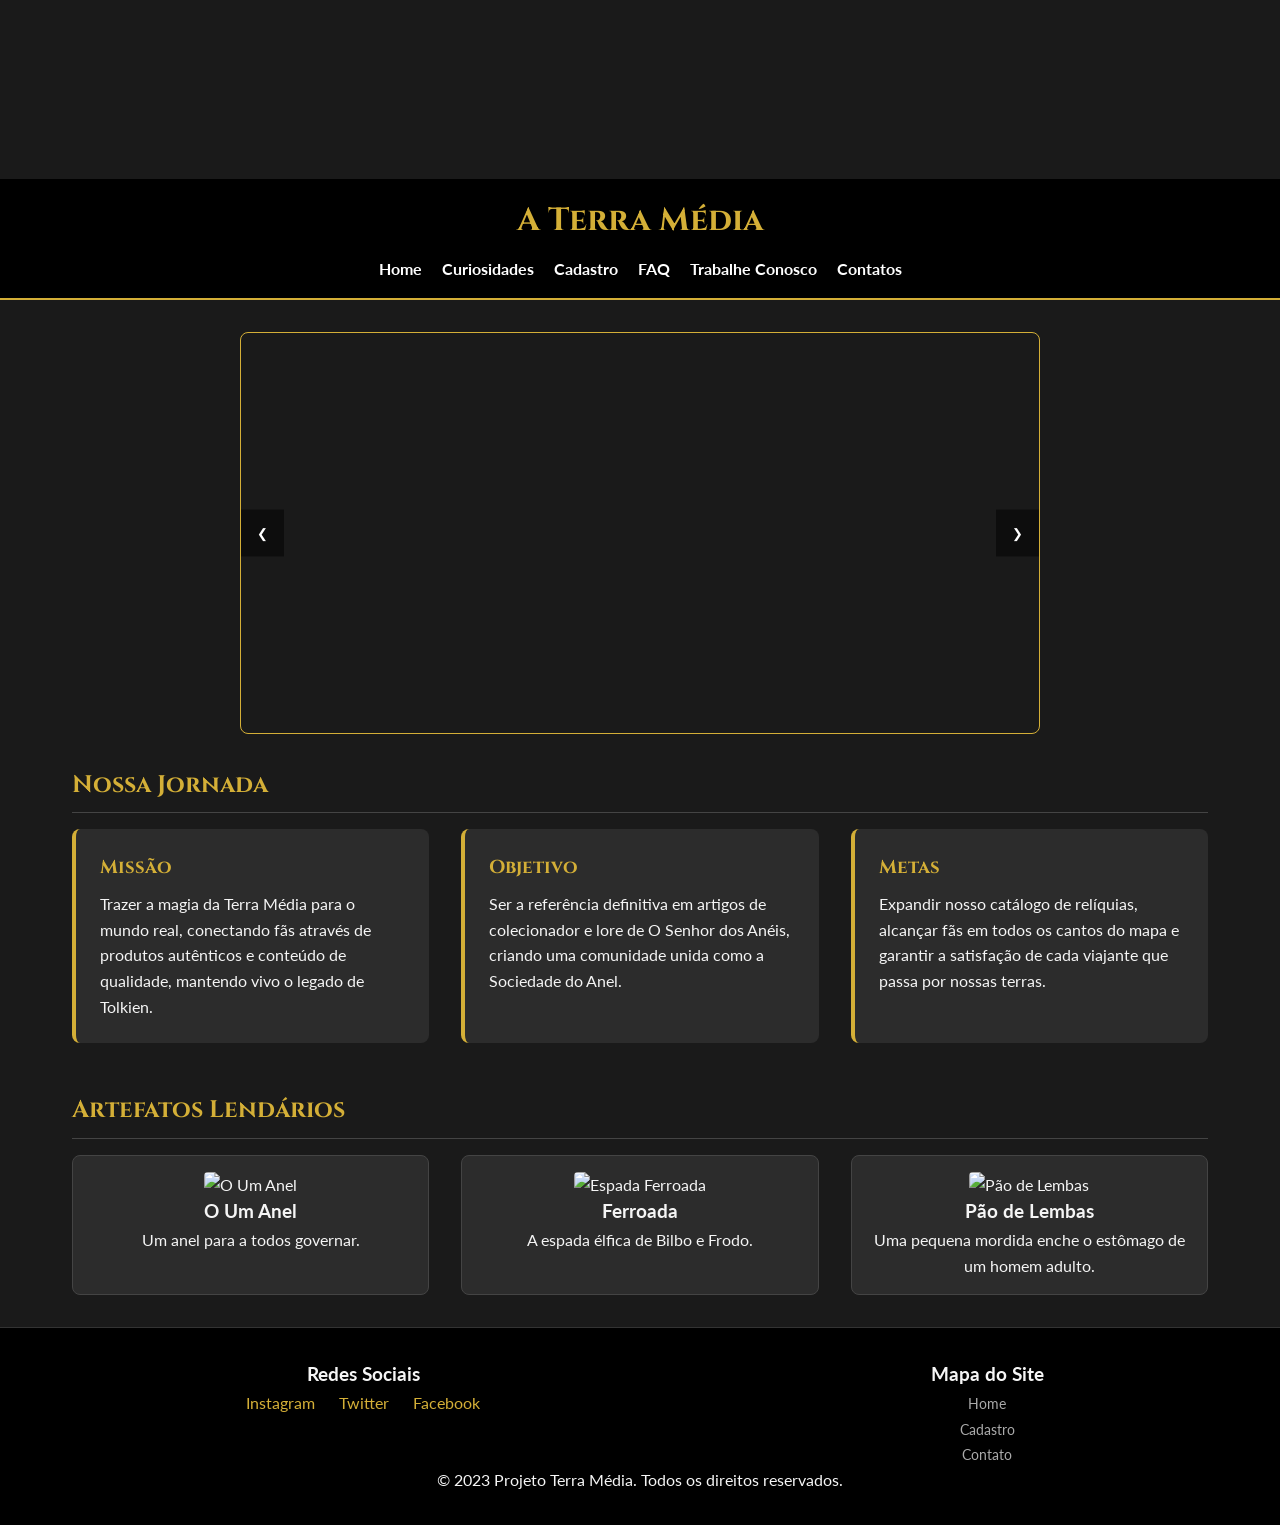
==== index.html @ e90a46f7 "abrindo repositorio" ====
<!DOCTYPE html>
<html lang="pt-br">

<head>
    <meta charset="UTF-8">
    <meta name="viewport" content="width=device-width, initial-scale=1.0">
    <title>Senhor dos Anéis - Home</title>
    <link rel="stylesheet" href="css/style.css">
    <!-- Fontes Google -->
    <link href="https://fonts.googleapis.com/css2?family=Cinzel:wght@400;700&family=Lato:wght@400;700&display=swap"
        rel="stylesheet">
</head>

<body>
    <!-- VLIBRAS -->
      <div vw class="enabled">
            <div vw-access-button class="active"></div>
            <div vw-plugin-wrapper>
                    <div class="vw-plugin-top-wrapper"></div>
                </div>
          </div>
      <!-- JS DO VLIBRAS -->
     
    <script src="https://vlibras.gov.br/app/vlibras-plugin.js"></script>
     
    <script>
        new window.VLibras.Widget('https://vlibras.gov.br/app');
    </script>
      <!-- FIM DO VLIBRAS -->
    <header>
        <h1>A Terra Média</h1>
        <nav>
            <ul>
                <li><a href="index.html">Home</a></li>
                <li><a href="curiosidades.html">Curiosidades</a></li>
                <li><a href="cadastro.html">Cadastro</a></li>
                <li><a href="faq.html">FAQ</a></li>
                <li><a href="trabalhe-conosco.html">Trabalhe Conosco</a></li>
                <li><a href="contatos.html">Contatos</a></li>
            </ul>
        </nav>
    </header>

    <main>
        <section class="carousel">
            <div class="carousel-inner">
                <!-- Imagens placeholder (substitua pelos caminhos reais) -->
                <div class="carousel-item"
                    style="background: url('https://via.placeholder.com/800x400/000/d4af37?text=O+Condado') center/cover;">
                </div>
                <div class="carousel-item"
                    style="background: url('https://via.placeholder.com/800x400/000/d4af37?text=Mordor') center/cover;">
                </div>
                <div class="carousel-item"
                    style="background: url('https://via.placeholder.com/800x400/000/d4af37?text=Valfenda') center/cover;">
                </div>
            </div>
            <button class="carousel-btn prev">&#10094;</button>
            <button class="carousel-btn next">&#10095;</button>
        </section>

        <section id="apresentacao">
            <h2>Nossa Jornada</h2>
            <div class="presentation-grid">
                <div class="presentation-card">
                    <h3>Missão</h3>
                    <p>Trazer a magia da Terra Média para o mundo real, conectando fãs através de produtos autênticos e conteúdo de qualidade, mantendo vivo o legado de Tolkien.</p>
                </div>
                <div class="presentation-card">
                    <h3>Objetivo</h3>
                    <p>Ser a referência definitiva em artigos de colecionador e lore de O Senhor dos Anéis, criando uma comunidade unida como a Sociedade do Anel.</p>
                </div>
                <div class="presentation-card">
                    <h3>Metas</h3>
                    <p>Expandir nosso catálogo de relíquias, alcançar fãs em todos os cantos do mapa e garantir a satisfação de cada viajante que passa por nossas terras.</p>
                </div>
            </div>
        </section>

        <section id="produtos">
            <h2>Artefatos Lendários</h2>
            <div class="products-grid">
                <article class="product-card">
                    <img src="https://via.placeholder.com/250x200?text=O+Um+Anel" alt="O Um Anel">
                    <h3>O Um Anel</h3>
                    <p>Um anel para a todos governar.</p>
                </article>
                <article class="product-card">
                    <img src="https://via.placeholder.com/250x200?text=Ferroada" alt="Espada Ferroada">
                    <h3>Ferroada</h3>
                    <p>A espada élfica de Bilbo e Frodo.</p>
                </article>
                <article class="product-card">
                    <img src="https://via.placeholder.com/250x200?text=Lembas" alt="Pão de Lembas">
                    <h3>Pão de Lembas</h3>
                    <p>Uma pequena mordida enche o estômago de um homem adulto.</p>
                </article>
            </div>
        </section>
    </main>

    <footer>
        <div class="footer-content">
            <div class="social-links">
                <h3>Redes Sociais</h3>
                <a href="#">Instagram</a>
                <a href="#">Twitter</a>
                <a href="#">Facebook</a>
            </div>
            <div class="wiremap">
                <h3>Mapa do Site</h3>
                <ul>
                    <li><a href="index.html">Home</a></li>
                    <li><a href="cadastro.html">Cadastro</a></li>
                    <li><a href="contatos.html">Contato</a></li>
                </ul>
            </div>
        </div>
        <p>&copy; 2023 Projeto Terra Média. Todos os direitos reservados.</p>
    </footer>

    <script src="script/script.js"></script>
</body>

</html>
---- css/style.css ----
/* css/style.css */
:root {
    --primary-color: #d4af37; /* Dourado do Anel */
    --bg-color: #1a1a1a;
    --text-color: #f5f5f5;
    --secondary-bg: #2c2c2c;
    --font-main: 'Cinzel', serif; /* Fonte estilo fantasia (importar no HTML) */
    --font-body: 'Lato', sans-serif;
}

* { margin: 0; padding: 0; box-sizing: border-box; }

body {
    background-color: var(--bg-color);
    color: var(--text-color);
    font-family: var(--font-body);
    line-height: 1.6;
    display: flex;
    flex-direction: column;
    min-height: 100vh;
}

/* Header & Nav */
header {
    background-color: #000;
    border-bottom: 2px solid var(--primary-color);
    padding: 1rem;
    text-align: center;
}

header h1 { font-family: var(--font-main); color: var(--primary-color); }

nav ul {
    list-style: none;
    display: flex;
    justify-content: center;
    gap: 20px;
    margin-top: 10px;
    flex-wrap: wrap;
}

nav a {
    color: #fff;
    text-decoration: none;
    font-weight: bold;
    transition: color 0.3s;
}

nav a:hover { color: var(--primary-color); }

/* Main Content */
main { flex: 1; padding: 2rem; max-width: 1200px; margin: 0 auto; width: 100%; }

h2 { color: var(--primary-color); font-family: var(--font-main); margin-bottom: 1rem; border-bottom: 1px solid #444; padding-bottom: 0.5rem; }

/* Footer */
footer {
    background-color: #000;
    padding: 2rem;
    text-align: center;
    border-top: 1px solid #333;
    margin-top: auto;
}

.footer-content {
    display: flex;
    justify-content: space-around;
    flex-wrap: wrap;
    gap: 2rem;
}

.social-links a { color: var(--primary-color); margin: 0 10px; text-decoration: none; }
.wiremap ul { list-style: none; }
.wiremap a { color: #aaa; text-decoration: none; font-size: 0.9rem; }

/* Componentes Específicos */

/* Carrossel (Index) */
.carousel { position: relative; max-width: 800px; margin: 0 auto 2rem; overflow: hidden; border-radius: 8px; border: 1px solid var(--primary-color); }
.carousel-inner { display: flex; transition: transform 0.5s ease; }
.carousel-item { min-width: 100%; height: 400px; background-color: #333; display: flex; align-items: center; justify-content: center; font-size: 2rem; color: #555; }
.carousel-btn { position: absolute; top: 50%; transform: translateY(-50%); background: rgba(0,0,0,0.5); color: #fff; border: none; padding: 1rem; cursor: pointer; }
.prev { left: 0; } .next { right: 0; }

/* Produtos (Index) */
.products-grid { display: grid; grid-template-columns: repeat(auto-fit, minmax(250px, 1fr)); gap: 2rem; }
.product-card { background: var(--secondary-bg); padding: 1rem; border-radius: 8px; text-align: center; border: 1px solid #444; }
.product-card img { max-width: 100%; height: auto; border-radius: 4px; }

/* Apresentação (Index) */
.presentation-grid { display: grid; grid-template-columns: repeat(auto-fit, minmax(250px, 1fr)); gap: 2rem; margin-bottom: 3rem; }
.presentation-card { background: var(--secondary-bg); padding: 1.5rem; border-radius: 8px; border-left: 4px solid var(--primary-color); }
.presentation-card h3 { color: var(--primary-color); margin-bottom: 0.5rem; font-family: var(--font-main); }

/* Formulário (Cadastro/Contato) */
form { max-width: 600px; margin: 0 auto; background: var(--secondary-bg); padding: 2rem; border-radius: 8px; }
.form-group { margin-bottom: 1rem; }
label { display: block; margin-bottom: 0.5rem; }
input, textarea { width: 100%; padding: 0.8rem; border-radius: 4px; border: 1px solid #555; background: #222; color: #fff; }
button[type="submit"] { background: var(--primary-color); color: #000; padding: 1rem 2rem; border: none; font-weight: bold; cursor: pointer; width: 100%; margin-top: 1rem; }
button[type="submit"]:hover { background: #b5952f; }
.error-msg { color: #ff6b6b; font-size: 0.85rem; margin-top: 5px; display: none; }

/* FAQ */
details { background: var(--secondary-bg); margin-bottom: 1rem; padding: 1rem; border-radius: 4px; }
summary { cursor: pointer; font-weight: bold; color: var(--primary-color); }

/* Mapa (Contatos) */
.map-container {
    margin-top: 3rem;
}

.map-responsive {
    overflow: hidden;
    padding-bottom: 50%; /* Proporção 2:1 */
    position: relative;
    height: 0;
    border: 1px solid var(--primary-color);
    border-radius: 8px;
}

.map-responsive iframe {
    left: 0;
    top: 0;
    height: 100%;
    width: 100%;
    position: absolute;
    border: 0;
}
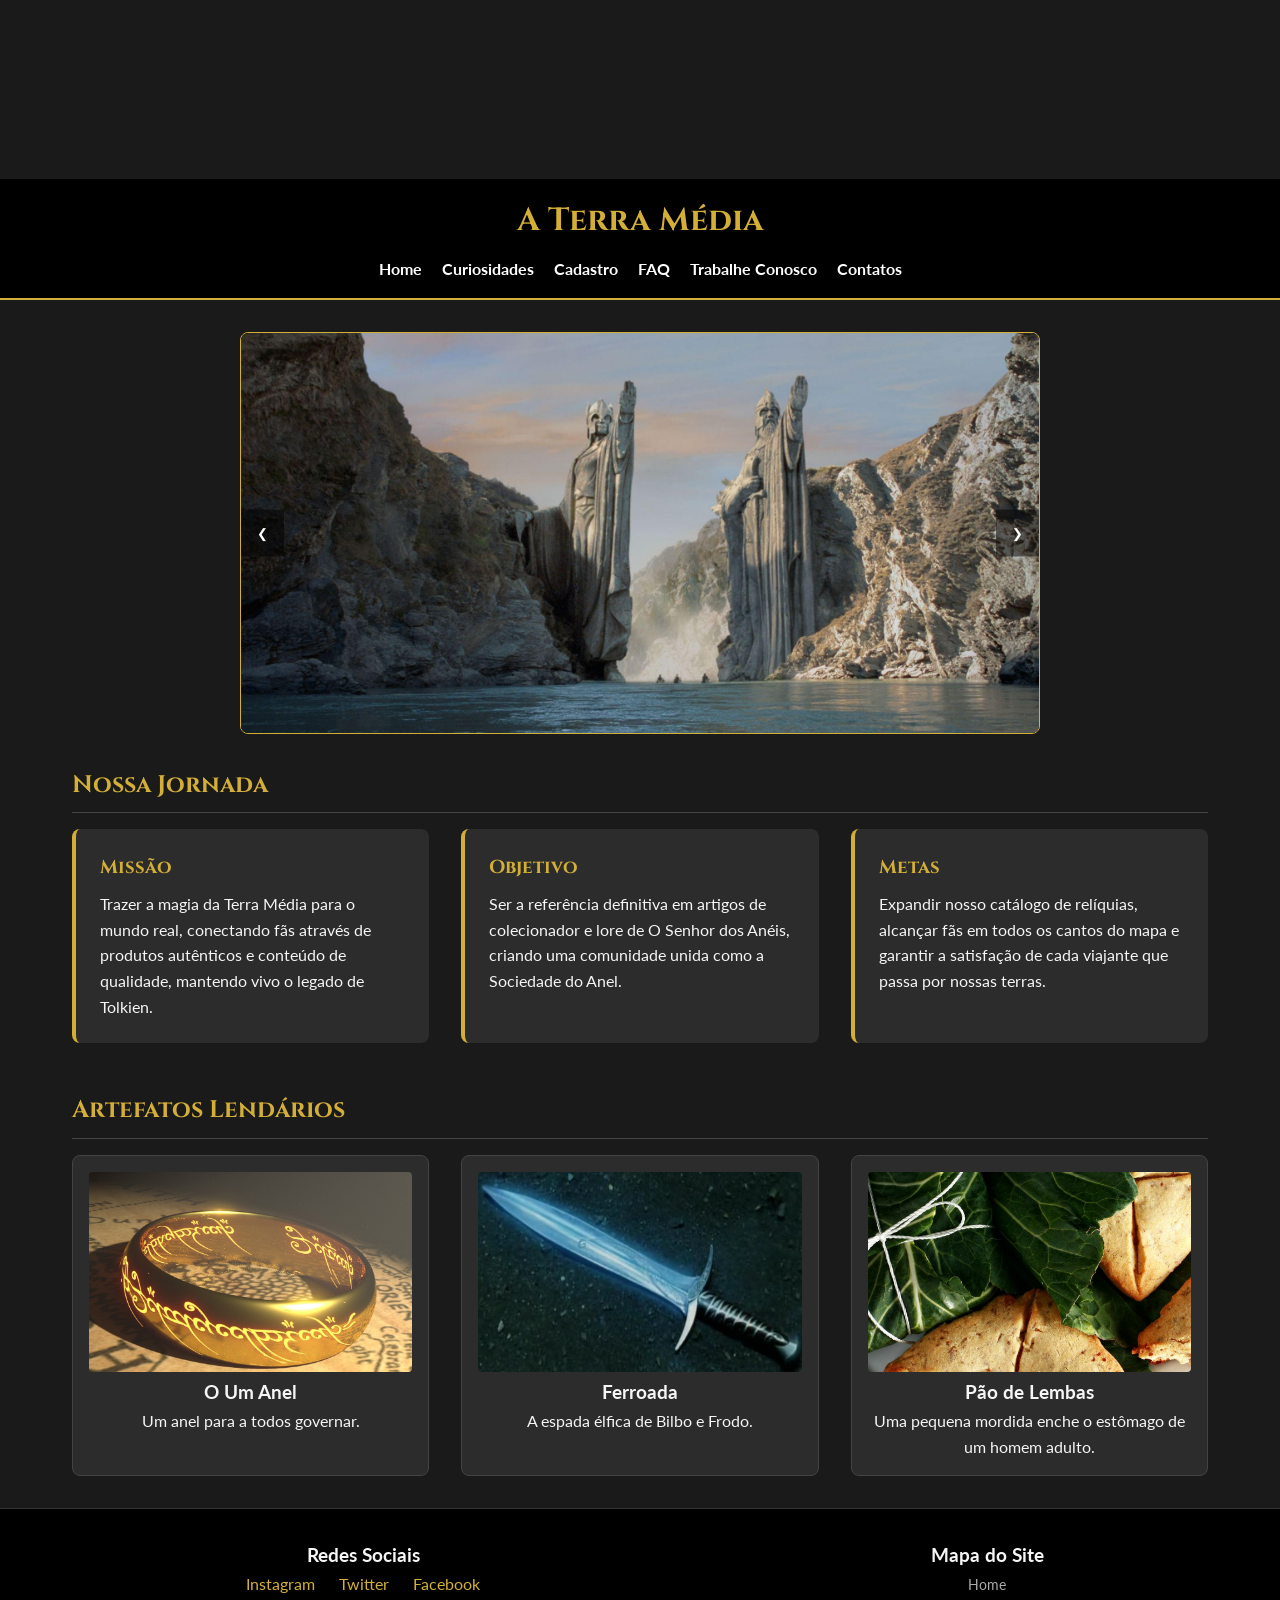
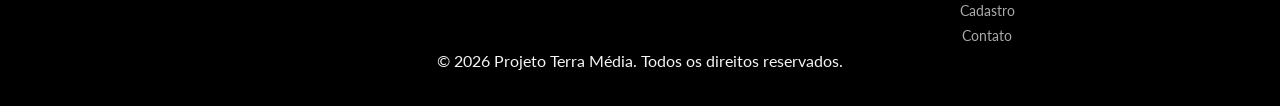
==== commit bd3971b3: "mudanças no site" ====
--- a/index.html
+++ b/index.html
@@ -46,13 +46,19 @@
             <div class="carousel-inner">
                 <!-- Imagens placeholder (substitua pelos caminhos reais) -->
                 <div class="carousel-item"
-                    style="background: url('https://via.placeholder.com/800x400/000/d4af37?text=O+Condado') center/cover;">
+                    style="background: url(/assets/argonath.jpg) center/cover;">
                 </div>
                 <div class="carousel-item"
-                    style="background: url('https://via.placeholder.com/800x400/000/d4af37?text=Mordor') center/cover;">
+                    style="background: url(/assets/fellowship.jpg) center/cover;">
                 </div>
                 <div class="carousel-item"
-                    style="background: url('https://via.placeholder.com/800x400/000/d4af37?text=Valfenda') center/cover;">
+                    style="background: url(/assets/onering.jpg) center/cover;">
+                </div>
+                <div class="carousel-item"
+                    style="background: url(/assets/mordor.jpg) center/cover;">
+                </div>
+                <div class="carousel-item"
+                    style="background: url(/assets/galadriel.jpg) center/cover;">
                 </div>
             </div>
             <button class="carousel-btn prev">&#10094;</button>
@@ -81,17 +87,17 @@
             <h2>Artefatos Lendários</h2>
             <div class="products-grid">
                 <article class="product-card">
-                    <img src="https://via.placeholder.com/250x200?text=O+Um+Anel" alt="O Um Anel">
+                    <img src="/assets/one_ring.jpg" alt="O Um Anel">
                     <h3>O Um Anel</h3>
                     <p>Um anel para a todos governar.</p>
                 </article>
                 <article class="product-card">
-                    <img src="https://via.placeholder.com/250x200?text=Ferroada" alt="Espada Ferroada">
+                    <img src="/assets/sting.webp" alt="Espada Ferroada">
                     <h3>Ferroada</h3>
                     <p>A espada élfica de Bilbo e Frodo.</p>
                 </article>
                 <article class="product-card">
-                    <img src="https://via.placeholder.com/250x200?text=Lembas" alt="Pão de Lembas">
+                    <img src="/assets/lembas.jpg" alt="Pão de Lembas">
                     <h3>Pão de Lembas</h3>
                     <p>Uma pequena mordida enche o estômago de um homem adulto.</p>
                 </article>
@@ -116,7 +122,7 @@
                 </ul>
             </div>
         </div>
-        <p>&copy; 2023 Projeto Terra Média. Todos os direitos reservados.</p>
+        <p>&copy; 2026 Projeto Terra Média. Todos os direitos reservados.</p>
     </footer>
 
     <script src="script/script.js"></script>
--- a/css/style.css
+++ b/css/style.css
@@ -85,7 +85,12 @@
 /* Produtos (Index) */
 .products-grid { display: grid; grid-template-columns: repeat(auto-fit, minmax(250px, 1fr)); gap: 2rem; }
 .product-card { background: var(--secondary-bg); padding: 1rem; border-radius: 8px; text-align: center; border: 1px solid #444; }
-.product-card img { max-width: 100%; height: auto; border-radius: 4px; }
+.product-card img {
+    width: 100%;
+    height: 200px; /* Altura fixa para as imagens. Você pode ajustar este valor. */
+    object-fit: cover; /* Faz a imagem cobrir o espaço, cortando se necessário, mas sem distorcer. */
+    border-radius: 4px;
+}
 
 /* Apresentação (Index) */
 .presentation-grid { display: grid; grid-template-columns: repeat(auto-fit, minmax(250px, 1fr)); gap: 2rem; margin-bottom: 3rem; }
